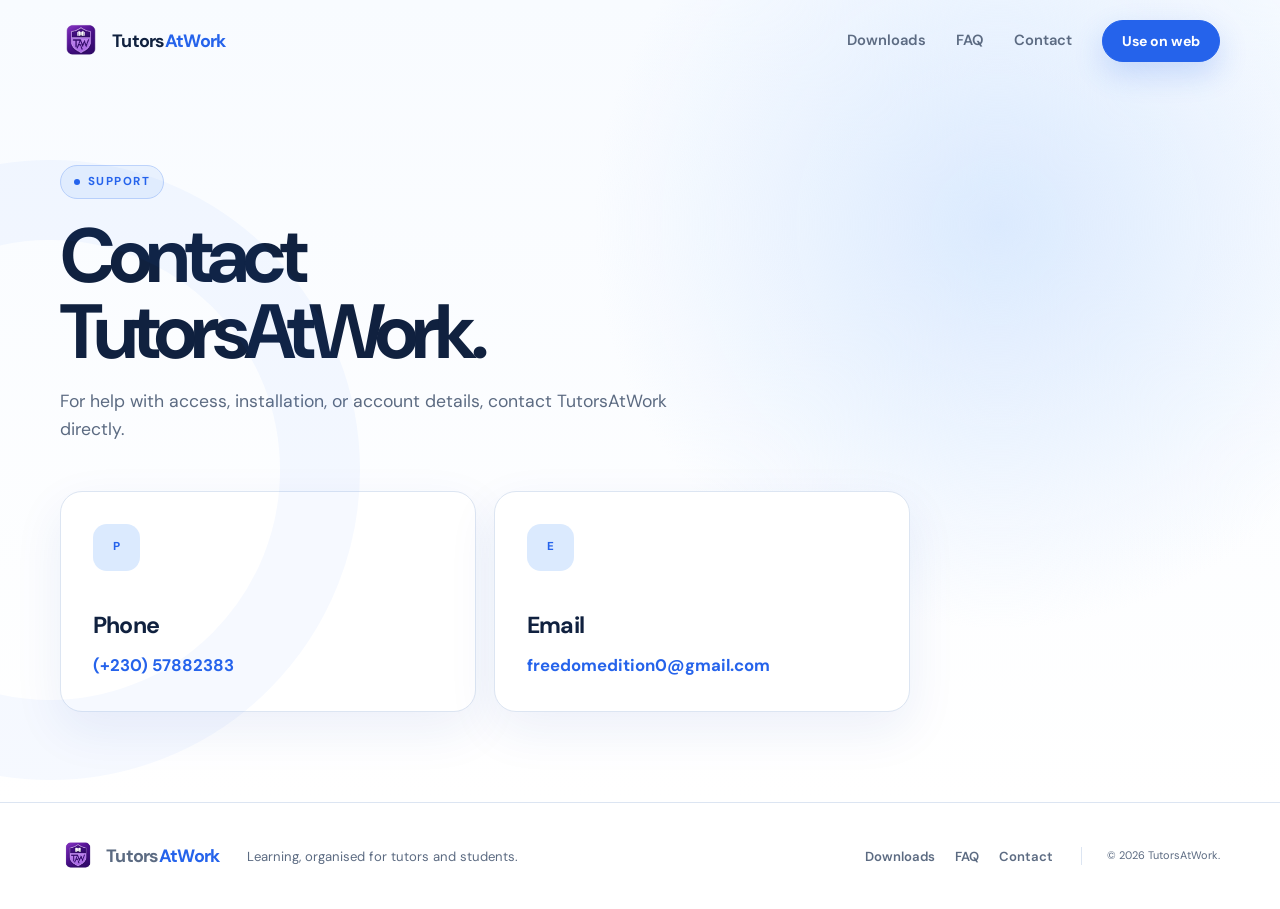
==== contact.html @ 69f1724b "making WebTutorsAtWork under TAW" ====
<!DOCTYPE html>
<html lang="en">
<head>
  <meta charset="UTF-8">
  <meta name="viewport" content="width=device-width, initial-scale=1.0">
  <meta name="description" content="Contact TutorsAtWork support by phone or email.">
  <meta name="theme-color" content="#2563eb">
  <title>TutorsAtWork | Contact</title>
  <link rel="preconnect" href="https://fonts.googleapis.com">
  <link rel="preconnect" href="https://fonts.gstatic.com" crossorigin>
  <link href="https://fonts.googleapis.com/css2?family=DM+Sans:wght@400;500;600;700&family=Playfair+Display:ital,wght@1,700&display=swap" rel="stylesheet">
  <link rel="icon" href="images/taw-logo.png">
  <link rel="stylesheet" href="templatemo-622-clearwave.css">
</head>
<body>
  <header class="site-header" id="top">
    <nav class="nav container" aria-label="Main navigation">
      <a class="brand" href="index.html" aria-label="TutorsAtWork downloads">
        <img src="images/taw-logo.png" alt="" width="42" height="42">
        <span>Tutors<span>AtWork</span></span>
      </a>
      <button class="menu-button" type="button" aria-expanded="false" aria-controls="nav-links">
        <span></span><span></span><span></span>
        <span class="sr-only">Open navigation</span>
      </button>
      <div class="nav-links" id="nav-links">
        <a href="index.html#download">Downloads</a>
        <a href="index.html#faq">FAQ</a>
        <a href="contact.html">Contact</a>
        <a class="button button-small" href="https://www.tutorsatwork.com/">Use on web</a>
      </div>
    </nav>
  </header>

  <main>
    <section class="hero contact-hero">
      <div class="container">
        <div class="section-heading reveal">
          <div class="eyebrow">Support</div>
          <h1>Contact TutorsAtWork.</h1>
          <p class="lead">For help with access, installation, or account details, contact TutorsAtWork directly.</p>
        </div>
        <div class="contact-grid">
          <a class="contact-card reveal" href="tel:+23057882383">
            <div class="feature-icon">P</div>
            <h2>Phone</h2>
            <p>(+230) 57882383</p>
          </a>
          <a class="contact-card reveal reveal-delay" href="mailto:freedomedition0@gmail.com">
            <div class="feature-icon">E</div>
            <h2>Email</h2>
            <p>freedomedition0@gmail.com</p>
          </a>
        </div>
      </div>
    </section>
  </main>

  <footer>
    <div class="container footer-inner">
      <a class="brand" href="index.html"><img src="images/taw-logo.png" alt="" width="36" height="36"><span>Tutors<span>AtWork</span></span></a>
      <p>Learning, organised for tutors and students.</p>
      <div class="footer-links"><a href="index.html#download">Downloads</a><a href="index.html#faq">FAQ</a><a href="contact.html">Contact</a></div>
      <small>&copy; 2026 TutorsAtWork.</small>
    </div>
  </footer>

  <script src="templatemo-622-clearwave.js"></script>
</body>
</html>
---- templatemo-622-clearwave.css ----
:root {
  --blue: #2563eb;
  --blue-dark: #1746b3;
  --blue-light: #dbeafe;
  --ink: #10213f;
  --muted: #5c6b82;
  --line: #dce5f2;
  --paper: #ffffff;
  --soft: #f5f8fd;
  --radius: 22px;
  --shadow: 0 24px 70px rgba(30, 64, 175, .12);
}

* { box-sizing: border-box; margin: 0; padding: 0; }
html { scroll-behavior: smooth; scroll-padding-top: 88px; }
body { color: var(--ink); background: var(--paper); font-family: "DM Sans", sans-serif; line-height: 1.6; overflow-x: hidden; }
a { color: inherit; text-decoration: none; }
img { display: block; max-width: 100%; }
.container { width: min(1160px, calc(100% - 40px)); margin-inline: auto; }
.sr-only { position: absolute; width: 1px; height: 1px; overflow: hidden; clip: rect(0, 0, 0, 0); }

.site-header { position: fixed; inset: 0 0 auto; z-index: 20; transition: .25s ease; }
.site-header.scrolled { background: rgba(255, 255, 255, .92); border-bottom: 1px solid var(--line); backdrop-filter: blur(16px); }
.nav { min-height: 82px; display: flex; align-items: center; justify-content: space-between; gap: 32px; }
.brand { display: inline-flex; align-items: center; gap: 10px; font-size: 1.12rem; font-weight: 700; letter-spacing: -.04em; }
.brand img { border-radius: 12px; }
.brand span span { color: var(--blue); }
.nav-links { display: flex; align-items: center; gap: 30px; color: var(--muted); font-size: .92rem; font-weight: 600; }
.nav-links a:not(.button):hover, .footer-links a:hover { color: var(--blue); }
.menu-button { display: none; width: 42px; height: 42px; padding: 10px; border: 0; border-radius: 10px; background: var(--soft); }
.menu-button span:not(.sr-only) { display: block; height: 2px; margin: 4px 0; border-radius: 2px; background: var(--ink); }

.button { display: inline-flex; align-items: center; justify-content: center; gap: 12px; min-height: 52px; padding: 0 24px; border: 1px solid var(--blue); border-radius: 999px; color: white; background: var(--blue); box-shadow: 0 12px 30px rgba(37, 99, 235, .2); font-weight: 700; transition: .2s ease; }
.button:hover { background: var(--blue-dark); border-color: var(--blue-dark); transform: translateY(-2px); }
.button-small { min-height: 42px; padding: 0 19px; font-size: .88rem; }
.button-secondary { color: var(--ink); border-color: var(--line); background: white; box-shadow: none; }
.button-secondary:hover { color: var(--blue); border-color: var(--blue); background: white; }

.hero { position: relative; padding: 165px 0 105px; overflow: hidden; background: radial-gradient(circle at 78% 28%, #dbeafe 0, rgba(219, 234, 254, 0) 35%), linear-gradient(180deg, #f8fbff 0%, white 100%); }
.hero::before { content: ""; position: absolute; width: 460px; height: 460px; left: -260px; top: 160px; border: 80px solid rgba(37, 99, 235, .04); border-radius: 50%; }
.hero-grid { display: grid; grid-template-columns: .95fr 1.05fr; gap: 70px; align-items: center; }
.eyebrow { display: inline-flex; align-items: center; gap: 8px; margin-bottom: 20px; padding: 7px 13px; border: 1px solid #bdd3fb; border-radius: 999px; color: var(--blue); background: rgba(219, 234, 254, .55); font-size: .72rem; font-weight: 700; letter-spacing: .13em; text-transform: uppercase; }
.eyebrow::before { content: ""; width: 6px; height: 6px; border-radius: 50%; background: currentColor; }
.hero h1 { max-width: 650px; font-size: clamp(3.3rem, 6vw, 5.3rem); line-height: .98; letter-spacing: -.075em; }
.hero h1 em { color: var(--blue); font-family: "Playfair Display", serif; font-weight: 700; letter-spacing: -.04em; }
.lead { max-width: 600px; margin-top: 26px; color: var(--muted); font-size: 1.1rem; }
.hero-actions { display: flex; flex-wrap: wrap; gap: 12px; margin-top: 34px; }
.hero-notes { display: flex; flex-wrap: wrap; gap: 10px 22px; margin-top: 28px; color: var(--muted); font-size: .84rem; font-weight: 600; }
.hero-notes span::before { content: "✓"; margin-right: 7px; color: var(--blue); }

.app-preview { position: relative; min-width: 0; }
.preview-glow { position: absolute; inset: 5% 0; border-radius: 50%; background: #bfdbfe; filter: blur(70px); opacity: .55; }
.preview-window { position: relative; overflow: hidden; border: 1px solid rgba(37, 99, 235, .16); border-radius: 24px; background: white; box-shadow: var(--shadow); transform: rotate(1deg); }
.window-bar { height: 44px; display: flex; align-items: center; border-bottom: 1px solid var(--line); background: #fbfdff; }
.window-dots { display: flex; gap: 5px; margin-left: 17px; }
.window-dots span { width: 7px; height: 7px; border-radius: 50%; background: #cbd5e1; }
.window-title { margin-inline: auto; padding-right: 54px; color: var(--muted); font-size: .66rem; font-weight: 600; }
.preview-content { min-height: 390px; display: flex; }
.preview-sidebar { width: 78px; display: flex; flex-direction: column; align-items: center; gap: 19px; padding: 20px 0; background: #f8fbff; border-right: 1px solid var(--line); }
.preview-sidebar img { border-radius: 15px; margin-bottom: 15px; }
.preview-sidebar span { width: 24px; height: 7px; border-radius: 8px; background: #dbe4f1; }
.preview-sidebar span.active { background: var(--blue); }
.preview-dashboard { flex: 1; min-width: 0; padding: 32px; }
.preview-dashboard > p { color: var(--muted); font-size: .7rem; }
.preview-dashboard h2 { margin: 2px 0 22px; font-size: 1.25rem; letter-spacing: -.04em; }
.preview-cards { display: grid; grid-template-columns: repeat(2, 1fr); gap: 12px; }
.preview-card { min-height: 93px; padding: 17px; border: 1px solid var(--line); border-radius: 15px; background: white; }
.preview-card.blue { color: white; border-color: var(--blue); background: var(--blue); }
.preview-card b, .preview-card span { display: block; }
.preview-card b { font-size: .78rem; }
.preview-card span { margin-top: 15px; color: var(--muted); font-size: .58rem; }
.preview-card.blue span { color: #dbeafe; }
.preview-strip { display: flex; align-items: center; gap: 12px; margin-top: 16px; padding: 14px; border-radius: 14px; background: var(--soft); }
.preview-strip > span { width: 31px; height: 31px; border-radius: 9px; background: var(--blue-light); }
.preview-strip div { flex: 1; }
.preview-strip b, .preview-strip small { display: block; font-size: .61rem; }
.preview-strip small { color: var(--muted); }
.preview-strip strong { color: var(--blue); font-size: .6rem; }
.floating-note { position: absolute; z-index: 2; display: grid; padding: 12px 16px; border: 1px solid var(--line); border-radius: 14px; background: rgba(255, 255, 255, .95); box-shadow: 0 14px 35px rgba(15, 45, 100, .14); font-size: .68rem; }
.floating-note span { color: var(--muted); }
.floating-note-one { left: -40px; bottom: 45px; }
.floating-note-two { right: -20px; top: 52px; }

.download-section { position: relative; z-index: 2; margin-top: -35px; }
.download-panel { padding: 46px; border-radius: 28px; color: white; background: linear-gradient(135deg, #102d6b, #2563eb); box-shadow: 0 24px 70px rgba(30, 64, 175, .24); }
.download-panel h2 { max-width: 610px; font-size: clamp(2rem, 4vw, 3.2rem); line-height: 1.08; letter-spacing: -.055em; }
.download-panel > div:first-child > p { max-width: 580px; margin-top: 12px; color: #dbeafe; }
.eyebrow.light { color: #dbeafe; border-color: rgba(255, 255, 255, .3); background: rgba(255, 255, 255, .1); }
.download-cards { display: grid; grid-template-columns: repeat(2, 1fr); gap: 14px; margin-top: 34px; }
.download-card { min-height: 100px; display: flex; align-items: center; gap: 15px; padding: 18px; border: 1px solid rgba(255, 255, 255, .25); border-radius: 18px; background: rgba(255, 255, 255, .12); transition: .2s ease; }
.download-card:hover { background: rgba(255, 255, 255, .2); transform: translateY(-2px); }
.platform-icon { width: 51px; height: 51px; display: grid; flex: 0 0 auto; place-items: center; border-radius: 14px; color: #17346f; background: white; font-weight: 800; }
.windows-icon { border-radius: 5px; }
.download-card div:nth-child(2) { display: grid; flex: 1; line-height: 1.2; }
.download-card span, .download-card small { color: #dbeafe; font-size: .68rem; }
.download-card b { margin: 3px 0; font-size: 1.1rem; }
.download-card strong { font-size: 1.4rem; }
.release-note { margin-top: 16px; color: #bfdbfe; font-size: .72rem; }

.section { padding: 110px 0; }
.section-heading { max-width: 720px; margin-bottom: 48px; }
.section-heading h2 { font-size: clamp(2.3rem, 5vw, 4rem); line-height: 1.02; letter-spacing: -.065em; }
.section-heading p { max-width: 610px; margin-top: 17px; color: var(--muted); }
.feature-grid { display: grid; grid-template-columns: repeat(2, 1fr); gap: 18px; }
.feature-card { min-height: 260px; padding: 32px; border: 1px solid var(--line); border-radius: var(--radius); background: white; transition: .25s ease; }
.feature-card:hover { border-color: #b6cef8; box-shadow: var(--shadow); transform: translateY(-4px); }
.feature-icon { width: 47px; height: 47px; display: grid; place-items: center; margin-bottom: 36px; border-radius: 14px; color: var(--blue); background: var(--blue-light); font-size: .72rem; font-weight: 800; }
.feature-card h3 { font-size: 1.3rem; letter-spacing: -.035em; }
.feature-card p { max-width: 450px; margin-top: 9px; color: var(--muted); }
.feature-card > span { display: block; margin-top: 22px; color: var(--blue); font-size: .73rem; font-weight: 700; }

.roles-section { background: var(--soft); }
.role-grid { display: grid; grid-template-columns: repeat(2, 1fr); gap: 20px; }
.role-card { position: relative; min-height: 420px; overflow: hidden; padding: 42px; border-radius: 28px; }
.role-card::after { content: ""; position: absolute; width: 230px; height: 230px; right: -80px; bottom: -100px; border: 45px solid currentColor; border-radius: 50%; opacity: .06; }
.student-card { border: 1px solid #bdd3fb; background: #eaf2ff; }
.tutor-card { color: white; background: #102d6b; }
.role-label { display: inline-block; padding: 7px 12px; border-radius: 999px; color: var(--blue); background: white; font-size: .72rem; font-weight: 700; text-transform: uppercase; letter-spacing: .08em; }
.tutor-card .role-label { color: white; background: rgba(255, 255, 255, .14); }
.role-card h3 { max-width: 470px; margin-top: 56px; font-size: clamp(1.9rem, 3vw, 2.7rem); line-height: 1.05; letter-spacing: -.055em; }
.role-card ul { display: grid; gap: 11px; margin-top: 30px; list-style: none; color: var(--muted); }
.tutor-card ul { color: #dbeafe; }
.role-card li::before { content: "✓"; margin-right: 10px; color: var(--blue); font-weight: 800; }
.tutor-card li::before { color: #93c5fd; }

.steps { display: grid; grid-template-columns: repeat(3, 1fr); gap: 17px; }
.step { display: flex; gap: 17px; padding: 25px; border: 1px solid var(--line); border-radius: 18px; }
.step > span { width: 39px; height: 39px; display: grid; flex: 0 0 auto; place-items: center; border-radius: 50%; color: white; background: var(--blue); font-weight: 800; }
.step h3 { font-size: 1.02rem; }
.step p { margin-top: 6px; color: var(--muted); font-size: .87rem; }
.install-note { display: flex; gap: 28px; align-items: flex-start; margin-top: 24px; padding: 25px; border-radius: 18px; background: var(--soft); }
.install-note strong { min-width: 110px; color: var(--blue); }
.install-note p { color: var(--muted); font-size: .88rem; }

.faq-section { border-top: 1px solid var(--line); background: #fbfdff; }
.faq-grid { display: grid; grid-template-columns: .75fr 1.25fr; gap: 70px; align-items: start; }
.faq-list { display: grid; gap: 10px; }
details { border: 1px solid var(--line); border-radius: 16px; background: white; }
summary { position: relative; padding: 21px 52px 21px 21px; cursor: pointer; list-style: none; font-weight: 700; }
summary::-webkit-details-marker { display: none; }
summary::after { content: "+"; position: absolute; right: 22px; color: var(--blue); font-size: 1.4rem; font-weight: 400; }
details[open] summary::after { content: "-"; }
details p { padding: 0 21px 22px; color: var(--muted); font-size: .9rem; }

.final-cta { padding: 30px 0 100px; }
.final-cta-inner { display: flex; align-items: center; gap: 24px; padding: 34px; border-radius: 24px; color: white; background: var(--blue); }
.final-cta-inner img { border-radius: 18px; }
.final-cta-inner div { flex: 1; }
.final-cta-inner h2 { font-size: clamp(1.5rem, 3vw, 2.3rem); letter-spacing: -.05em; }
.final-cta-inner p { color: #dbeafe; }
.button-light { color: var(--blue); border-color: white; background: white; box-shadow: none; }
.button-light:hover { color: var(--blue-dark); border-color: white; background: #eff6ff; }

footer { padding: 35px 0; border-top: 1px solid var(--line); }
.footer-inner { display: flex; align-items: center; gap: 28px; color: var(--muted); font-size: .82rem; }
.footer-links { display: flex; gap: 20px; margin-left: auto; font-weight: 600; }
.footer-inner small { padding-left: 25px; border-left: 1px solid var(--line); }
.footer-inner small a { color: var(--blue); }

.reveal { opacity: 0; transform: translateY(22px); transition: opacity .7s ease, transform .7s ease; }
.reveal.visible { opacity: 1; transform: none; }
.reveal-delay { transition-delay: .12s; }

.compact-hero { padding-bottom: 92px; }
.contact-hero { min-height: calc(100vh - 126px); padding-bottom: 90px; }
.contact-grid { display: grid; grid-template-columns: repeat(2, minmax(0, 1fr)); gap: 18px; max-width: 850px; }
.contact-card { display: block; min-height: 210px; padding: 32px; border: 1px solid var(--line); border-radius: var(--radius); background: white; box-shadow: 0 18px 50px rgba(30, 64, 175, .08); transition: .2s ease; }
.contact-card:hover { border-color: #b6cef8; transform: translateY(-3px); }
.contact-card h2 { margin-top: 24px; font-size: 1.45rem; letter-spacing: -.035em; }
.contact-card p { margin-top: 8px; color: var(--blue); font-size: 1.05rem; font-weight: 700; overflow-wrap: anywhere; }

@media (max-width: 960px) {
  .hero-grid, .faq-grid { grid-template-columns: 1fr; }
  .hero-copy { max-width: 730px; }
  .app-preview { max-width: 680px; }
  .steps { grid-template-columns: 1fr; }
  .footer-inner { flex-wrap: wrap; }
  .footer-links { margin-left: 0; }
}

@media (max-width: 760px) {
  .nav { min-height: 70px; }
  .menu-button { display: block; }
  .nav-links { position: absolute; top: 70px; left: 20px; right: 20px; display: none; align-items: stretch; padding: 18px; border: 1px solid var(--line); border-radius: 18px; background: white; box-shadow: var(--shadow); }
  .nav-links.open { display: grid; gap: 8px; }
  .nav-links a { padding: 9px; }
  .nav-links .button { margin-top: 5px; }
  .hero { padding: 125px 0 80px; }
  .hero h1 { font-size: clamp(2.85rem, 15vw, 4rem); }
  .hero-grid { gap: 55px; }
  .floating-note { display: none; }
  .preview-content { min-height: 300px; }
  .preview-sidebar { width: 52px; }
  .preview-sidebar img { width: 36px; }
  .preview-dashboard { padding: 20px; }
  .preview-card { min-height: 72px; padding: 12px; }
  .preview-strip { display: none; }
  .download-section { margin-top: 0; background: #f8fbff; padding-top: 50px; }
  .download-panel { padding: 28px; }
  .download-cards, .feature-grid, .role-grid, .contact-grid { grid-template-columns: 1fr; }
  .section { padding: 80px 0; }
  .role-card { min-height: 360px; padding: 30px; }
  .install-note, .final-cta-inner { align-items: stretch; flex-direction: column; }
  .final-cta { padding-bottom: 70px; }
  .footer-inner { align-items: flex-start; flex-direction: column; gap: 17px; }
  .footer-inner small { padding: 0; border: 0; }
}

@media (prefers-reduced-motion: reduce) {
  *, *::before, *::after { scroll-behavior: auto !important; transition-duration: .01ms !important; }
  .reveal { opacity: 1; transform: none; }
}
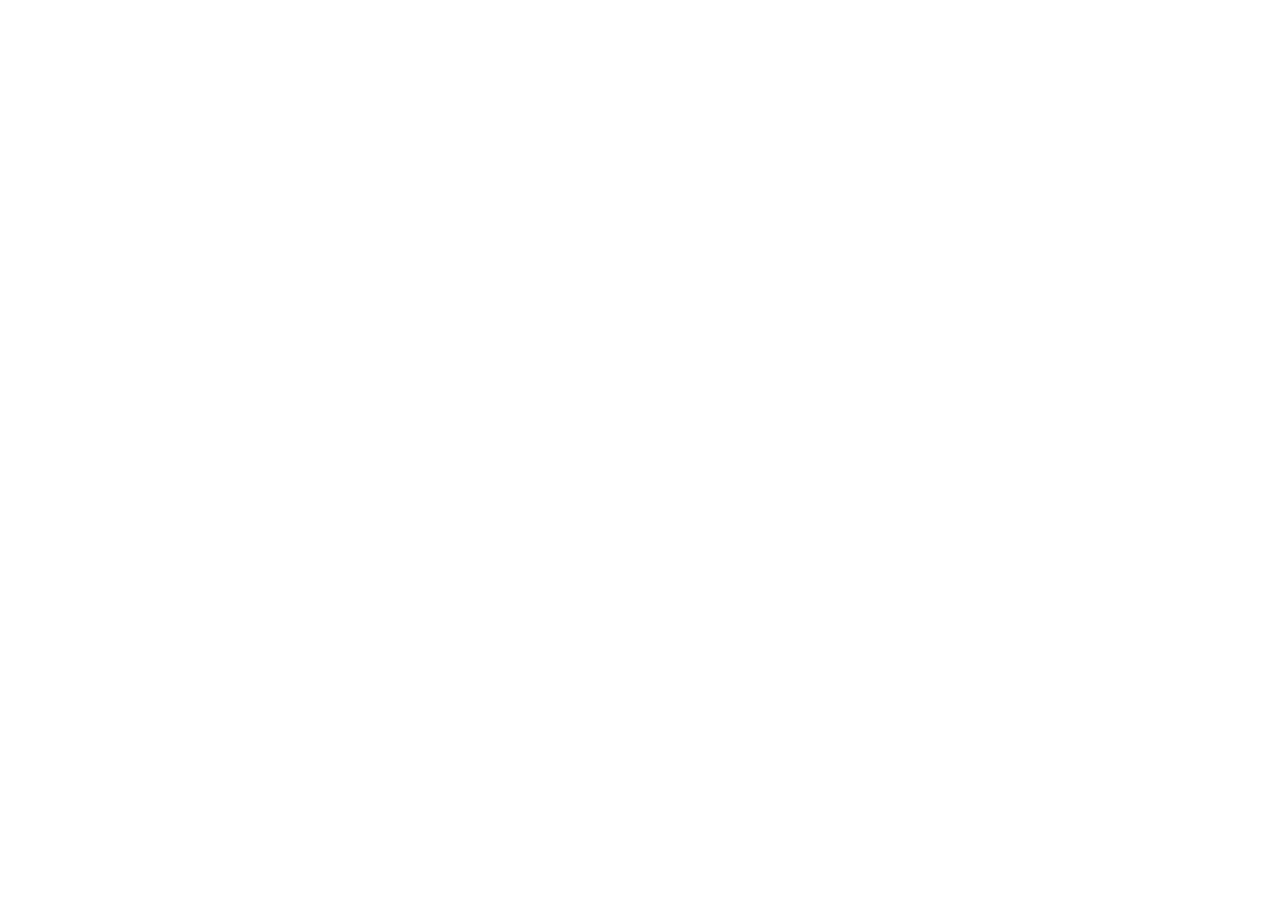
==== commit 9633e632: "Redirect public pages to branded domain" ====
--- a/contact.html
+++ b/contact.html
@@ -3,68 +3,12 @@
 <head>
   <meta charset="UTF-8">
   <meta name="viewport" content="width=device-width, initial-scale=1.0">
-  <meta name="description" content="Contact TutorsAtWork support by phone or email.">
-  <meta name="theme-color" content="#2563eb">
-  <title>TutorsAtWork | Contact</title>
-  <link rel="preconnect" href="https://fonts.googleapis.com">
-  <link rel="preconnect" href="https://fonts.gstatic.com" crossorigin>
-  <link href="https://fonts.googleapis.com/css2?family=DM+Sans:wght@400;500;600;700&family=Playfair+Display:ital,wght@1,700&display=swap" rel="stylesheet">
-  <link rel="icon" href="images/taw-logo.png">
-  <link rel="stylesheet" href="templatemo-622-clearwave.css">
+  <meta http-equiv="refresh" content="0; url=https://www.tutorsatwork.com/contact/">
+  <link rel="canonical" href="https://www.tutorsatwork.com/contact/">
+  <title>TutorsAtWork Contact</title>
 </head>
 <body>
-  <header class="site-header" id="top">
-    <nav class="nav container" aria-label="Main navigation">
-      <a class="brand" href="index.html" aria-label="TutorsAtWork downloads">
-        <img src="images/taw-logo.png" alt="" width="42" height="42">
-        <span>Tutors<span>AtWork</span></span>
-      </a>
-      <button class="menu-button" type="button" aria-expanded="false" aria-controls="nav-links">
-        <span></span><span></span><span></span>
-        <span class="sr-only">Open navigation</span>
-      </button>
-      <div class="nav-links" id="nav-links">
-        <a href="index.html#download">Downloads</a>
-        <a href="index.html#faq">FAQ</a>
-        <a href="contact.html">Contact</a>
-        <a class="button button-small" href="https://www.tutorsatwork.com/">Use on web</a>
-      </div>
-    </nav>
-  </header>
-
-  <main>
-    <section class="hero contact-hero">
-      <div class="container">
-        <div class="section-heading reveal">
-          <div class="eyebrow">Support</div>
-          <h1>Contact TutorsAtWork.</h1>
-          <p class="lead">For help with access, installation, or account details, contact TutorsAtWork directly.</p>
-        </div>
-        <div class="contact-grid">
-          <a class="contact-card reveal" href="tel:+23057882383">
-            <div class="feature-icon">P</div>
-            <h2>Phone</h2>
-            <p>(+230) 57882383</p>
-          </a>
-          <a class="contact-card reveal reveal-delay" href="mailto:freedomedition0@gmail.com">
-            <div class="feature-icon">E</div>
-            <h2>Email</h2>
-            <p>freedomedition0@gmail.com</p>
-          </a>
-        </div>
-      </div>
-    </section>
-  </main>
-
-  <footer>
-    <div class="container footer-inner">
-      <a class="brand" href="index.html"><img src="images/taw-logo.png" alt="" width="36" height="36"><span>Tutors<span>AtWork</span></span></a>
-      <p>Learning, organised for tutors and students.</p>
-      <div class="footer-links"><a href="index.html#download">Downloads</a><a href="index.html#faq">FAQ</a><a href="contact.html">Contact</a></div>
-      <small>&copy; 2026 TutorsAtWork.</small>
-    </div>
-  </footer>
-
-  <script src="templatemo-622-clearwave.js"></script>
+  <p>Continue to <a href="https://www.tutorsatwork.com/contact/">TutorsAtWork contact</a>.</p>
+  <script>window.location.replace("https://www.tutorsatwork.com/contact/");</script>
 </body>
 </html>
